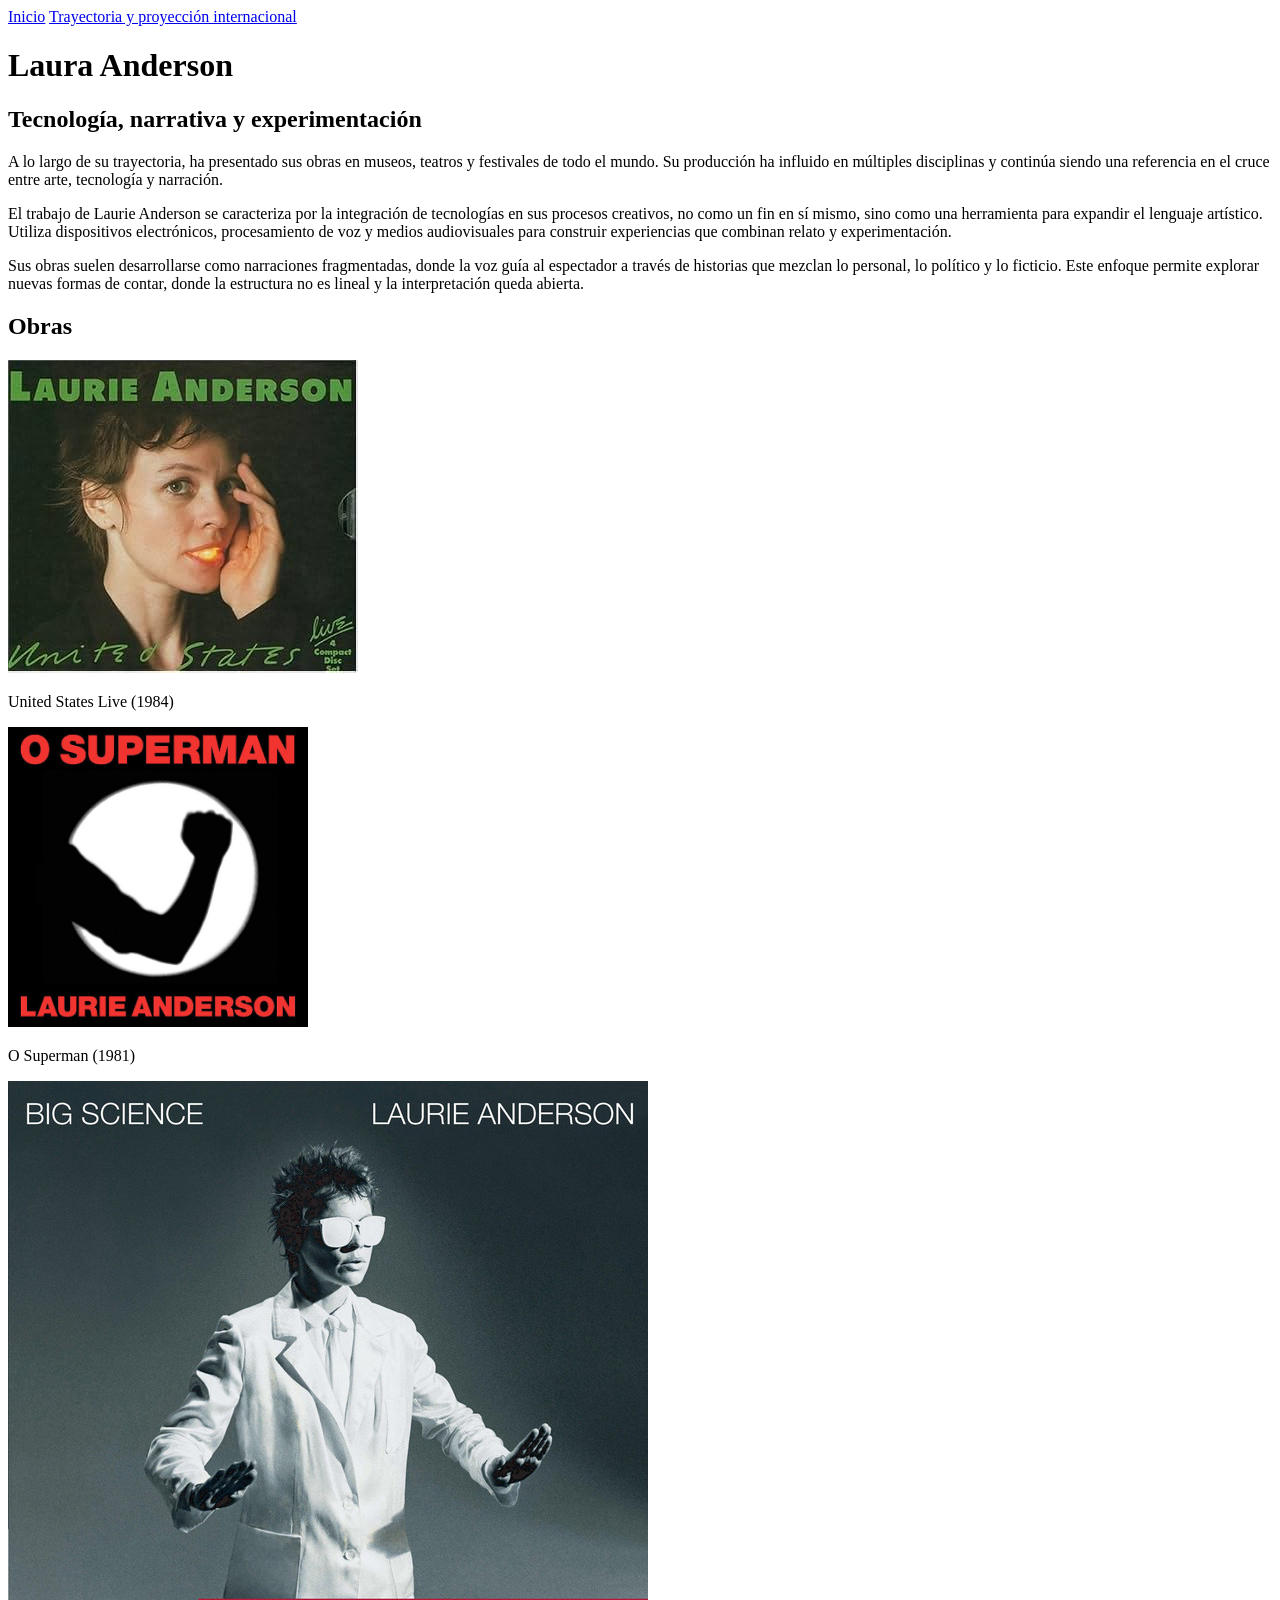
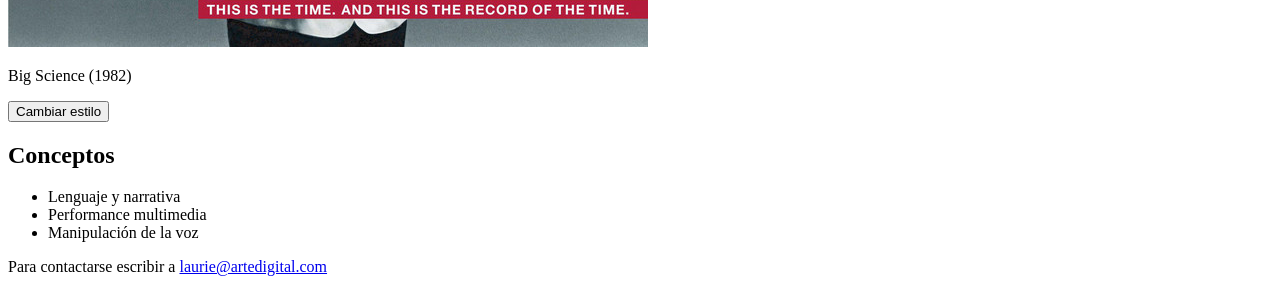
==== paginas/segunda-pagina.html @ a9fbed80 "Js 3 A 1, VAMOS ARGENTINAAAAAAAAAAAAAAAAAAAAAAAAA" ====
<!DOCTYPE html>
<html>
    <head>
        <meta charset="UTF-8">
        <title>Laura Anderson</title>
        <link rel="stylesheet" href="..\Estilos\diseño.css">
    </head>
    <body>
        <header>
            <a href="..\paginas\index.html">Inicio</a>
            <a href="..\paginas\tercera-pagina.html">Trayectoria y proyección internacional</a>

        </header>
        <h1>Laura Anderson</h1>
        <h2>Tecnología, narrativa y experimentación</h2>
            <p>A lo largo de su trayectoria, ha presentado sus obras en museos, teatros y festivales de todo el mundo. Su producción ha influido en múltiples disciplinas y continúa siendo una referencia en el cruce entre arte, tecnología y narración.</p>
            <section>
                <article>
                    <p> El trabajo de Laurie Anderson se caracteriza por la integración de tecnologías en sus procesos creativos, no como un fin en sí mismo, sino como una herramienta para expandir el lenguaje artístico. Utiliza dispositivos electrónicos, procesamiento de voz y medios audiovisuales para construir experiencias que combinan relato y experimentación.</p>
                </article>
                <article>
                    <p>Sus obras suelen desarrollarse como narraciones fragmentadas, donde la voz guía al espectador a través de historias que mezclan lo personal, lo político y lo ficticio. Este enfoque permite explorar nuevas formas de contar, donde la estructura no es lineal y la interpretación queda abierta.</p>
                </article>
            </section>
        <h2>Obras</h2>
        <div id ="galeria"></div>
        <button onclick="cambiarEstilo()">Cambiar estilo</button>

        <h2>Conceptos</h2>
        <ul>
            <li>Lenguaje y narrativa</li>
            <li>Performance multimedia</li>
            <li>Manipulación de la voz</li>
        </ul>

        <footer>
            <p>Para contactarse escribir a <a href="mailto:laurie@artedigital.com">laurie@artedigital.com</a></p>
        </footer>

    <script src="..\JavaScript\galeria.js"></script>
    </body>
</html>
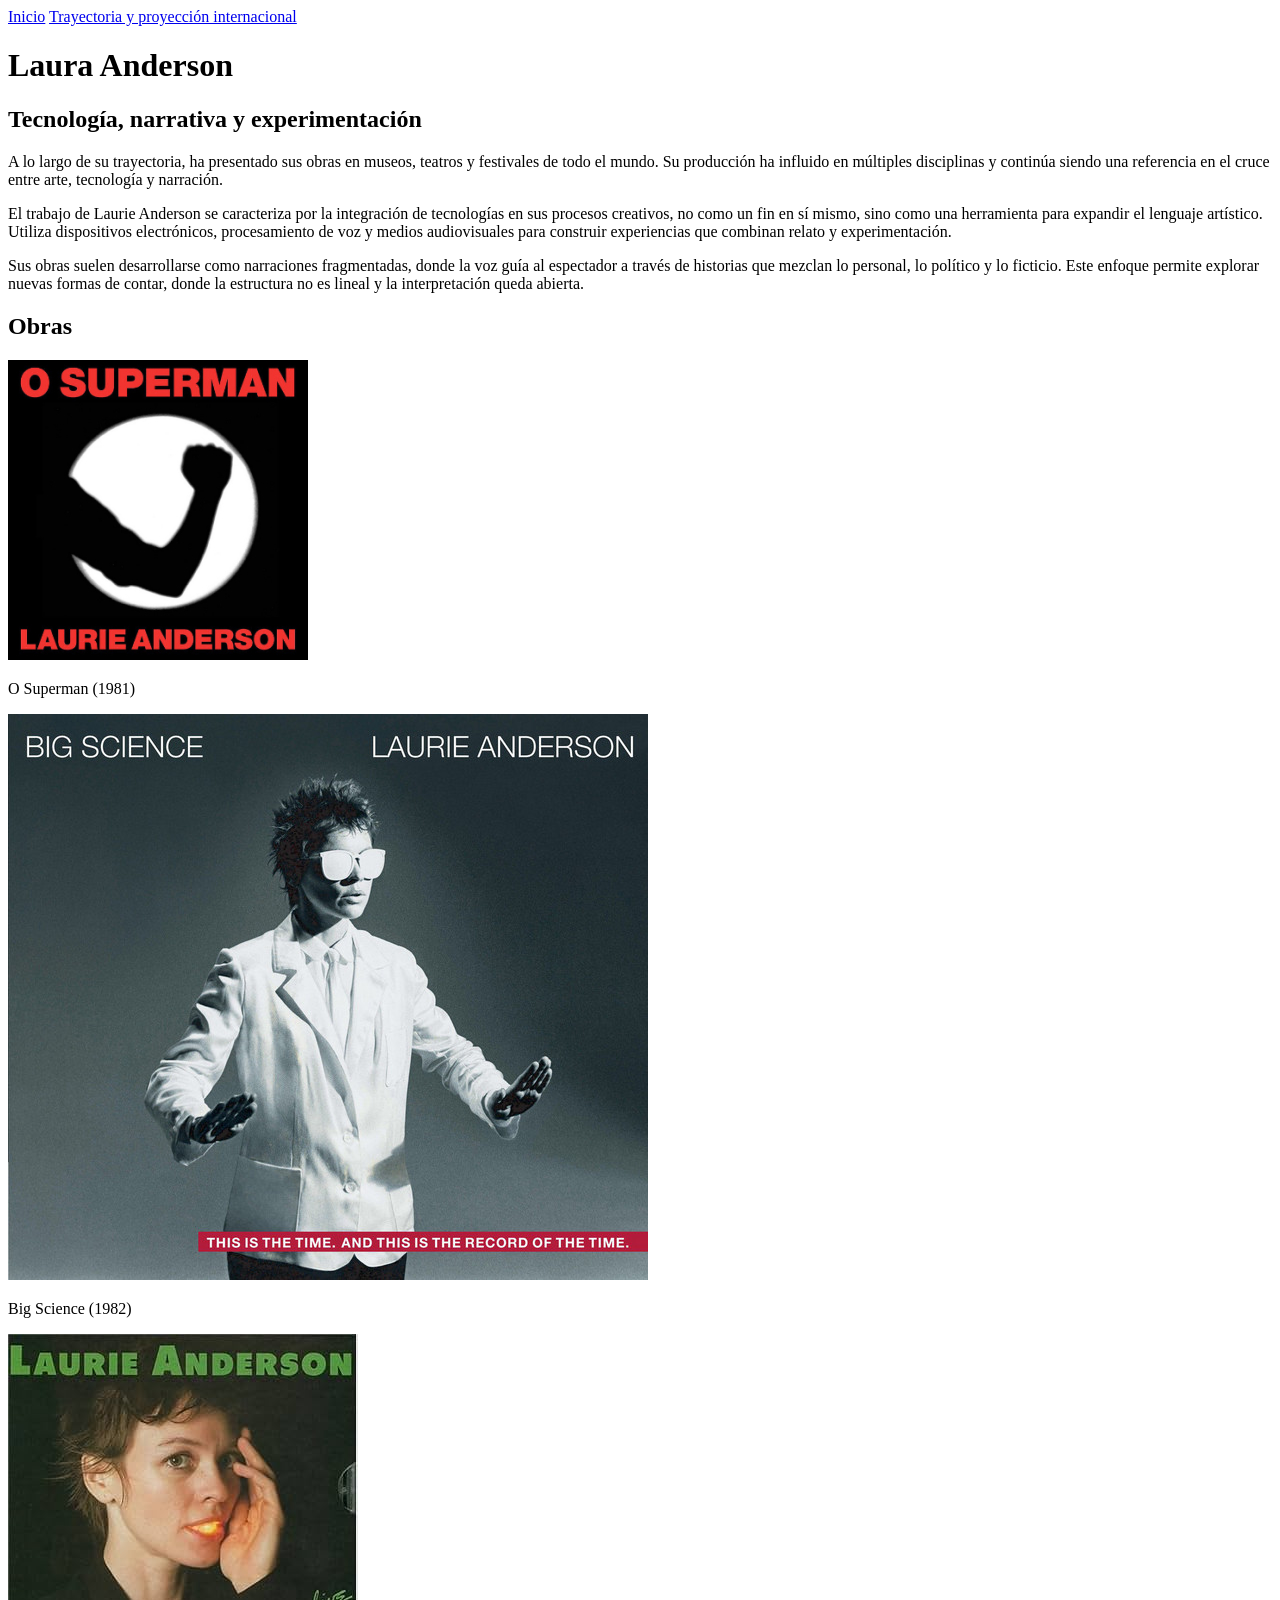
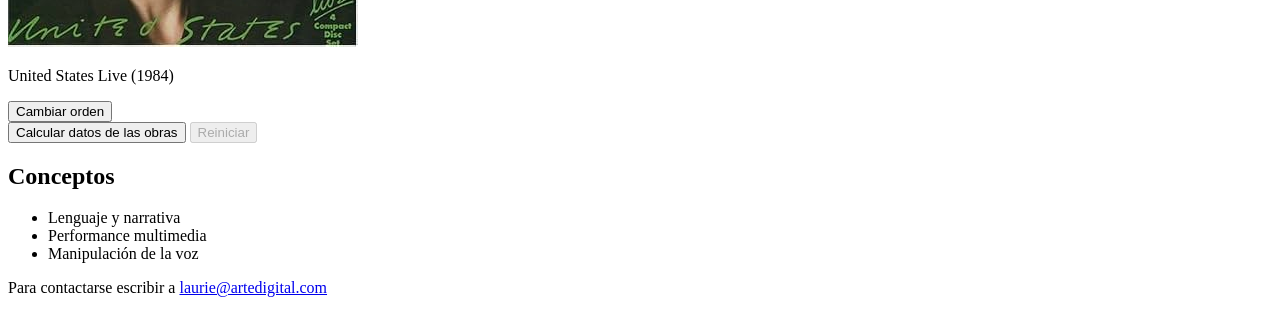
==== commit 7c7e6b11: "Calculo Obras" ====
--- a/paginas/segunda-pagina.html
+++ b/paginas/segunda-pagina.html
@@ -23,8 +23,14 @@
                 </article>
             </section>
         <h2>Obras</h2>
-        <div id ="galeria"></div>
-        <button onclick="cambiarEstilo()">Cambiar estilo</button>
+        <div id="galeria"></div>
+        <button onclick="cambiarEstilo()">Cambiar orden</button>
+
+        <br>
+
+        <div id="resultados"></div>
+        <button onclick="calcularRepositorio()">Calcular datos de las obras</button>
+        <button id="btnReiniciar" onclick="reiniciar()" disabled>Reiniciar</button>
 
         <h2>Conceptos</h2>
         <ul>
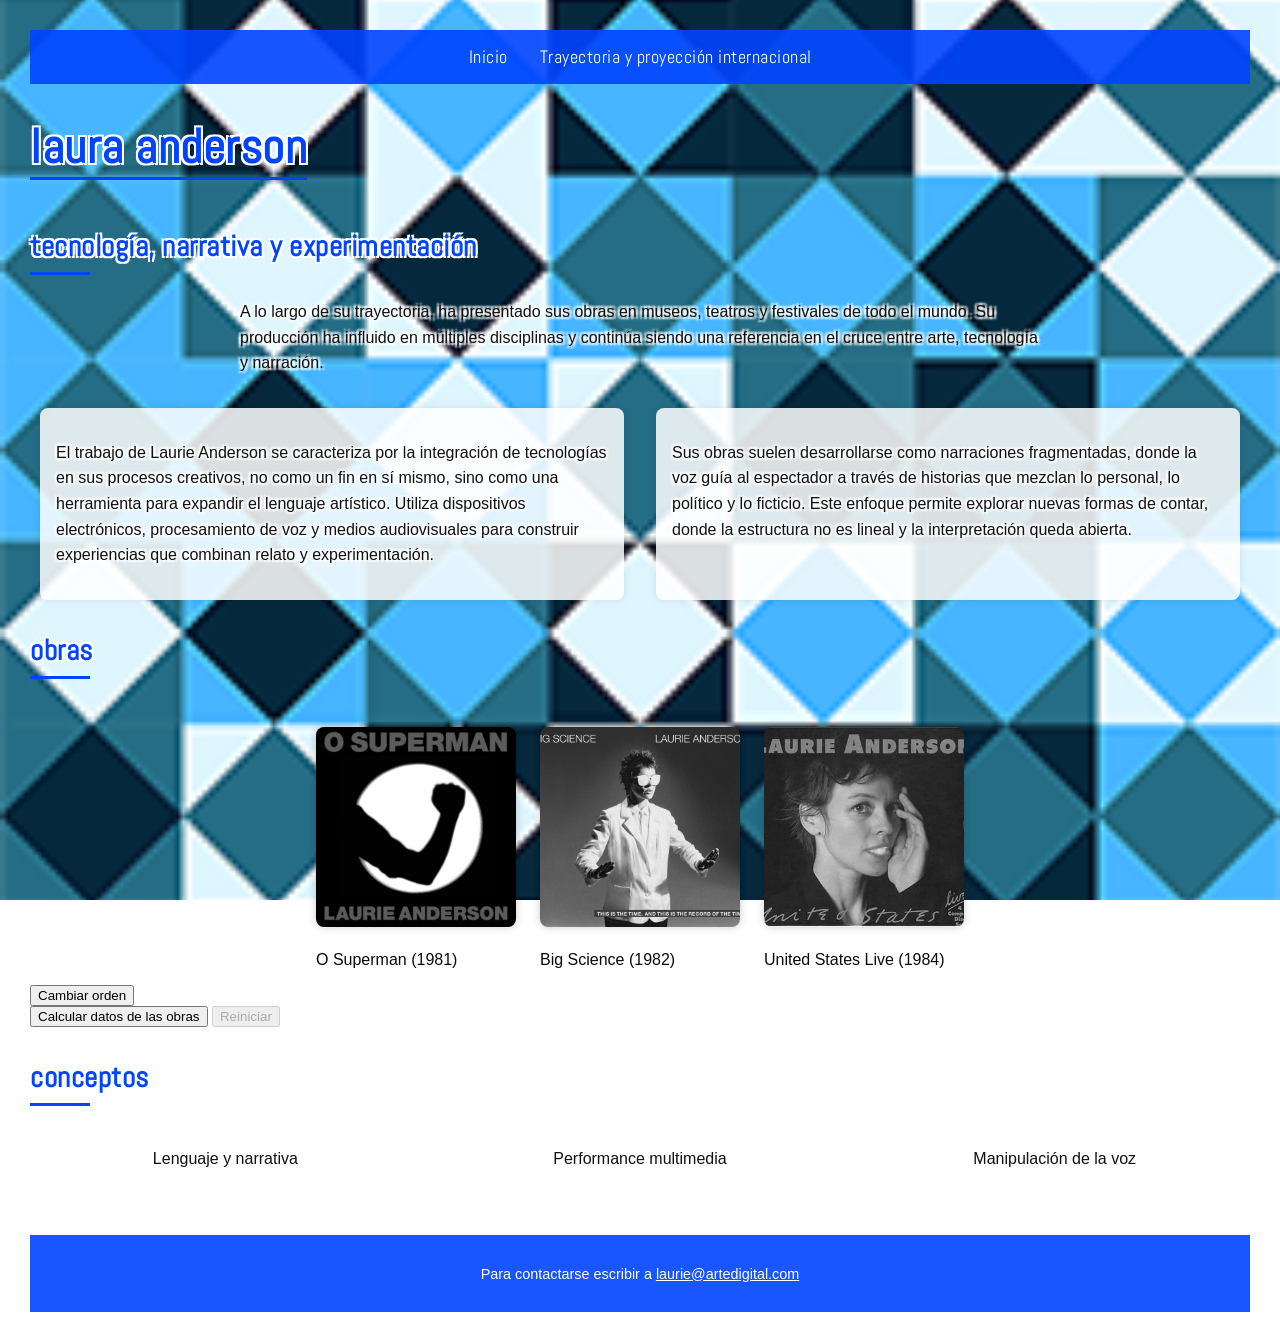
==== commit 06e7193d: "CSS imagenes y parrafos" ====
--- a/paginas/segunda-pagina.html
+++ b/paginas/segunda-pagina.html
@@ -13,13 +13,13 @@
         </header>
         <h1>Laura Anderson</h1>
         <h2>Tecnología, narrativa y experimentación</h2>
-            <p>A lo largo de su trayectoria, ha presentado sus obras en museos, teatros y festivales de todo el mundo. Su producción ha influido en múltiples disciplinas y continúa siendo una referencia en el cruce entre arte, tecnología y narración.</p>
+            <p class="parrafo">A lo largo de su trayectoria, ha presentado sus obras en museos, teatros y festivales de todo el mundo. Su producción ha influido en múltiples disciplinas y continúa siendo una referencia en el cruce entre arte, tecnología y narración.</p>
             <section>
                 <article>
-                    <p> El trabajo de Laurie Anderson se caracteriza por la integración de tecnologías en sus procesos creativos, no como un fin en sí mismo, sino como una herramienta para expandir el lenguaje artístico. Utiliza dispositivos electrónicos, procesamiento de voz y medios audiovisuales para construir experiencias que combinan relato y experimentación.</p>
+                    <p class="parrafo"> El trabajo de Laurie Anderson se caracteriza por la integración de tecnologías en sus procesos creativos, no como un fin en sí mismo, sino como una herramienta para expandir el lenguaje artístico. Utiliza dispositivos electrónicos, procesamiento de voz y medios audiovisuales para construir experiencias que combinan relato y experimentación.</p>
                 </article>
                 <article>
-                    <p>Sus obras suelen desarrollarse como narraciones fragmentadas, donde la voz guía al espectador a través de historias que mezclan lo personal, lo político y lo ficticio. Este enfoque permite explorar nuevas formas de contar, donde la estructura no es lineal y la interpretación queda abierta.</p>
+                    <p class="parrafo">Sus obras suelen desarrollarse como narraciones fragmentadas, donde la voz guía al espectador a través de historias que mezclan lo personal, lo político y lo ficticio. Este enfoque permite explorar nuevas formas de contar, donde la estructura no es lineal y la interpretación queda abierta.</p>
                 </article>
             </section>
         <h2>Obras</h2>
@@ -32,11 +32,11 @@
         <button onclick="calcularRepositorio()">Calcular datos de las obras</button>
         <button id="btnReiniciar" onclick="reiniciar()" disabled>Reiniciar</button>
 
-        <h2>Conceptos</h2>
+        <h2 class="texto">Conceptos</h2>
         <ul>
-            <li>Lenguaje y narrativa</li>
-            <li>Performance multimedia</li>
-            <li>Manipulación de la voz</li>
+            <li class="parrafo">Lenguaje y narrativa</li>
+            <li class="parrafo">Performance multimedia</li>
+            <li class="parrafo">Manipulación de la voz</li>
         </ul>
 
         <footer>
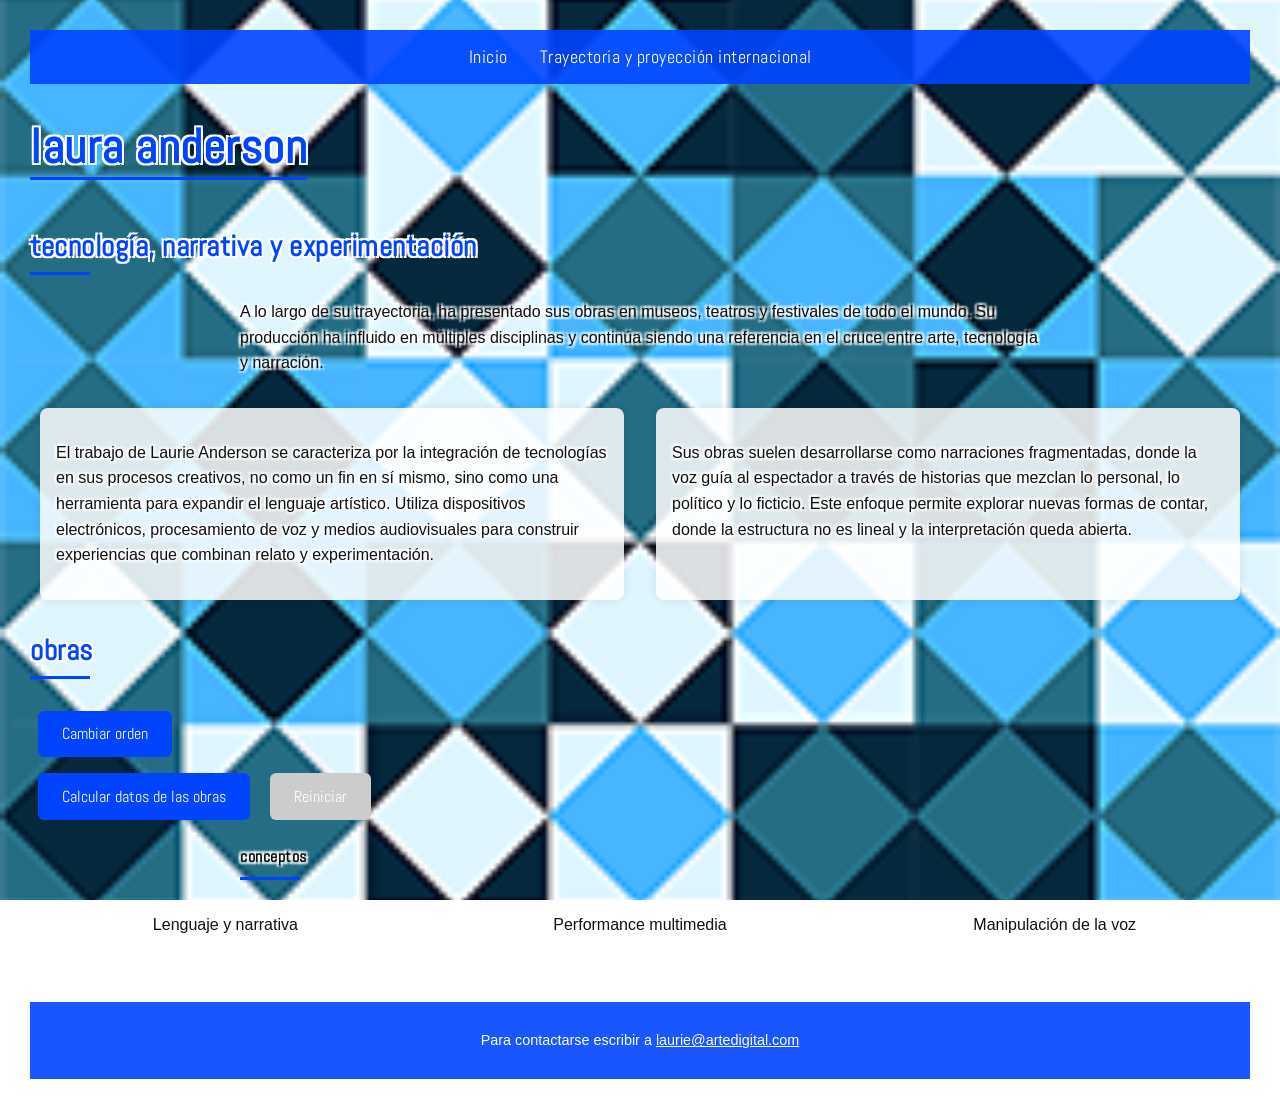
==== commit dcdaa58b: "tercera pagina dato random" ====
--- a/paginas/segunda-pagina.html
+++ b/paginas/segunda-pagina.html
@@ -3,7 +3,7 @@
     <head>
         <meta charset="UTF-8">
         <title>Laura Anderson</title>
-        <link rel="stylesheet" href="..\Estilos\diseño.css">
+        <link rel="stylesheet" href="../Estilos/diseño.css">
     </head>
     <body>
         <header>
@@ -32,7 +32,7 @@
         <button onclick="calcularRepositorio()">Calcular datos de las obras</button>
         <button id="btnReiniciar" onclick="reiniciar()" disabled>Reiniciar</button>
 
-        <h2 class="texto">Conceptos</h2>
+        <h2 class="parrafo">Conceptos</h2>
         <ul>
             <li class="parrafo">Lenguaje y narrativa</li>
             <li class="parrafo">Performance multimedia</li>
--- a/Estilos/diseño.css
+++ b/Estilos/diseño.css
@@ -0,0 +1,250 @@
+
+@import url('https://fonts.googleapis.com/css2?family=Abel&display=swap');
+
+/* --- ESTILO GENERAL --- */
+body {
+  margin: 20px;
+  padding: 10px;
+  font-family: Arial, sans-serif;
+  color: #0a0a0a;
+  background-image: url(../imagenes/fondo.png);
+  background-size: cover;
+  background-attachment: fixed;  
+  background-position: center;  
+}
+
+header {
+  display: flex;
+  justify-content: center;
+  gap: 2rem;
+  background-color: rgba(0, 68, 255, 0.9);
+  padding: 1rem;
+}
+
+header a {
+  color: white;
+  text-decoration: none;
+  font-family: 'Abel', sans-serif;
+  font-size: 1.1rem;
+  letter-spacing: 0.5px;
+}
+
+header a:hover {
+  text-decoration: underline;
+}
+
+/* --- TÍTULOS --- */
+h1, h2 {
+  font-family: 'Abel', sans-serif;
+  color: #0044ff;
+  text-transform: lowercase;
+  letter-spacing: 0.5px;
+}
+
+h1 {
+  font-size: 3rem;
+  border-bottom: 3px solid #0044ff;
+  display: inline-block;
+  margin-bottom: 1rem;
+   text-shadow:
+    -2px -2px 0 #fff,
+     2px -2px 0 #fff,
+    -2px  2px 0 #fff,
+     2px  2px 0 #fff;
+}
+
+h2 {
+  font-size: 1.8rem;
+  margin-top: 2rem;
+  position: relative;
+   text-shadow:
+    -2px -2px 0 #fff,
+     2px -2px 0 #fff,
+    -2px  2px 0 #fff,
+     2px  2px 0 #fff;
+}
+
+h2::after {
+  content: "";
+  display: block;
+  width: 60px;
+  height: 3px;
+  background-color: #0044ff;
+  margin-top: 0.5rem;
+   text-shadow:
+    -2px -2px 0 #fff,
+     2px -2px 0 #fff,
+    -2px  2px 0 #fff,
+     2px  2px 0 #fff;
+}
+
+/* --- IMÁGENES --- */
+img {
+  display: block;
+  margin: 1.5rem auto;
+  border-radius: 8px;
+  filter: grayscale(100%);
+  transition: filter 0.3s ease;
+}
+
+img:hover {
+  filter: grayscale(0%);
+}
+
+
+/* --- PIE DE PÁGINA --- */
+footer {
+  text-align: center;
+  margin-top: 3rem;
+  padding: 1rem;
+  background-color: rgba(0, 68, 255, 0.9);
+  color: white;
+  font-size: 0.9rem;
+}
+
+footer a {
+  color: white;
+  text-decoration: underline;
+}
+
+/* --- PÁRRAFOS --- */
+.parrafo {
+  font-size: 1rem;
+  line-height: 1.6;
+  max-width: 800px;
+  margin: 1rem auto;
+  color: #111;
+  text-shadow:
+    -2px -2px 2px #fff,
+     2px -2px 2px #fff,
+    -2px  2px 2px #fff,
+     2px  2px 2px #fff;
+}
+
+/** --- ARTICULOS--- */
+section {
+  display: flex;
+  gap: 2rem;              /* espacio entre columnas */
+  max-width: 1200px;
+  margin: 2rem auto;
+}
+
+section article {
+  flex: 1;                /* cada artículo ocupa la mitad */
+  background-color: rgba(255, 255, 255, 0.85); /* opcional: fondo blanco translúcido */
+  padding: 1rem;
+  border-radius: 8px;
+  box-shadow: 0 0 10px rgba(0,0,0,0.1);
+}
+
+/* --- LISTAS --- */
+ul {
+  display: flex;
+  flex-wrap: wrap;      /* permite que se acomoden en varias filas */
+  gap: 1.5rem;          /* espacio entre columnas */
+  list-style: none;     /* quita los puntos de la lista */
+  padding: 0;
+  justify-content: center;
+}
+
+ul li {
+  flex: 1 1 200px;      /* cada ítem ocupa mínimo 200px */
+  text-align: center;
+}
+
+ul li img {
+  width: 200px;         /* todas las imágenes mismo ancho */
+  height: 200px;        /* todas misma altura */
+  object-fit: cover;    /* recorta sin deformar */
+  border-radius: 8px;
+  display: block;
+  margin: 0 auto 0.5rem auto;
+}
+
+#galeria {
+  display: flex;
+  flex-wrap: wrap;      /* permite varias filas */
+  gap: 1.5rem;          /* espacio entre imágenes */
+  justify-content: center;
+}
+
+#galeria img {
+  width: 200px;         /* todas las imágenes mismo ancho */
+  height: 200px;        /* todas misma altura */
+  object-fit: cover;    /* recorta sin deformar */
+  border-radius: 8px;
+  box-shadow: 0 0 8px rgba(0,0,0,0.2);
+}
+
+@import url('https://fonts.googleapis.com/css2?family=Montserrat:wght@600&display=swap');
+
+.titulo-obra {
+  font-family: 'Montserrat', sans-serif;
+  font-size: 1.2rem;
+  color: #0044ff;
+  text-align: center;
+  margin-top: 0.5rem;
+  text-shadow:
+    -2px -2px 2px #fff,
+     2px -2px 2px #fff,
+    -2px  2px 2px #fff,
+     2px  2px 2px #fff;
+}
+
+/* --- BOTONES --- */
+button {
+  background-color: #0044ff;   
+  color: white;
+  border: none;
+  padding: 0.8rem 1.5rem;
+  margin: 0.5rem;
+  border-radius: 6px;
+  font-family: 'Abel', sans-serif;
+  font-size: 1rem;
+  cursor: pointer;
+  transition: background-color 0.3s ease, transform 0.2s ease;
+}
+
+button:hover {
+  background-color: #002bb8;   
+  transform: scale(1.05);      
+}
+
+button:disabled {
+  background-color: #ccc;      
+  cursor: not-allowed;
+}
+
+/*---DATOS---*/
+
+#dato {
+  display: flex;
+  align-items: center;
+  justify-content: center;
+  text-align: center;
+
+  font-family: 'Montserrat', sans-serif;
+  font-size: 1.5rem;
+  color: #111;
+
+  width: 80%;
+  min-height: 150px;
+  margin: 2rem auto;
+  padding: 2rem;
+
+  background: rgba(255, 255, 255, 0.7);
+  backdrop-filter: blur(6px);
+  border-radius: 12px;
+  box-shadow: 0 0 12px rgba(0,0,0,0.2);
+
+  cursor: pointer;
+  transition: transform 0.3s ease;
+}
+
+#dato:hover {
+  transform: scale(1.05);
+}
+
+
+
+
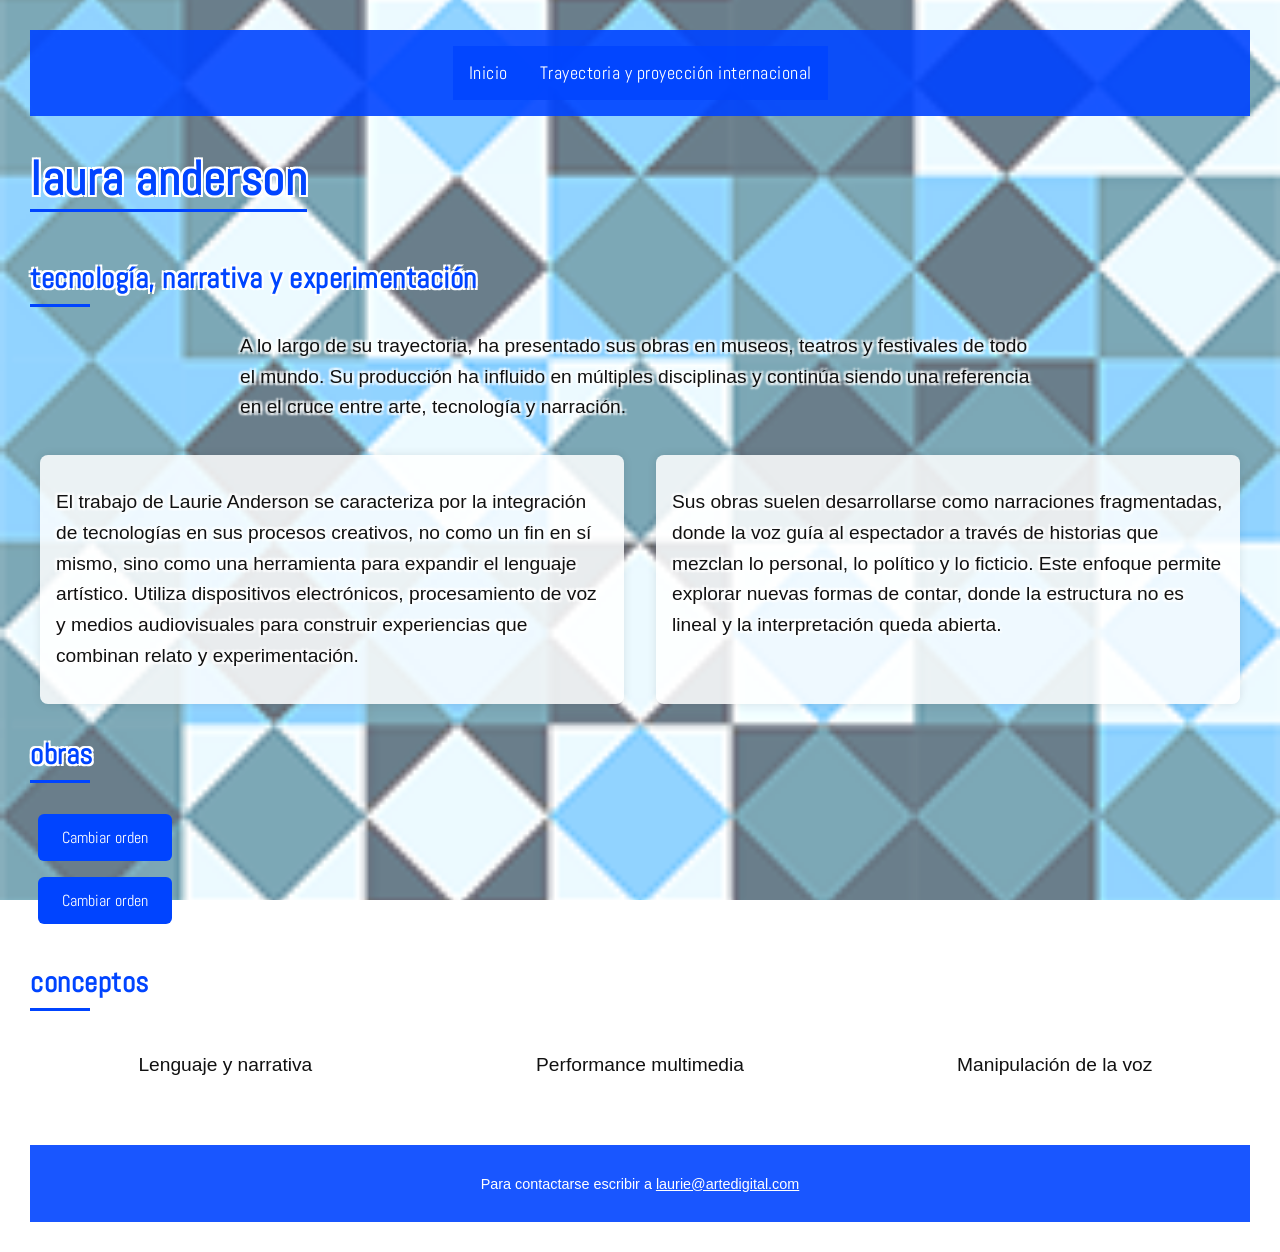
==== commit 0718f432: "casi final se me rompió todo :(" ====
--- a/paginas/segunda-pagina.html
+++ b/paginas/segunda-pagina.html
@@ -7,8 +7,11 @@
     </head>
     <body>
         <header>
-            <a href="..\paginas\index.html">Inicio</a>
-            <a href="..\paginas\tercera-pagina.html">Trayectoria y proyección internacional</a>
+            <header>
+                <a href="../paginas/index.html">Inicio</a>
+                <a href="../paginas/tercera-pagina.html">Trayectoria y proyección internacional</a>
+</header>
+
 
         </header>
         <h1>Laura Anderson</h1>
@@ -28,11 +31,12 @@
 
         <br>
 
-        <div id="resultados"></div>
-        <button onclick="calcularRepositorio()">Calcular datos de las obras</button>
-        <button id="btnReiniciar" onclick="reiniciar()" disabled>Reiniciar</button>
+      <div id="galeria"></div>
+    <div id="resultados"></div>
+        <button onclick="cambiarEstilo()">Cambiar orden</button>
 
-        <h2 class="parrafo">Conceptos</h2>
+
+        <h2>Conceptos</h2>
         <ul>
             <li class="parrafo">Lenguaje y narrativa</li>
             <li class="parrafo">Performance multimedia</li>
@@ -43,6 +47,6 @@
             <p>Para contactarse escribir a <a href="mailto:laurie@artedigital.com">laurie@artedigital.com</a></p>
         </footer>
 
-    <script src="..\JavaScript\galeria.js"></script>
+    <script src="../JavaScript/galeria.js"></script>
     </body>
 </html>
--- a/Estilos/diseño.css
+++ b/Estilos/diseño.css
@@ -13,6 +13,7 @@
   background-position: center;  
 }
 
+
 header {
   display: flex;
   justify-content: center;
@@ -109,7 +110,7 @@
 
 /* --- PÁRRAFOS --- */
 .parrafo {
-  font-size: 1rem;
+  font-size: 1.2rem;
   line-height: 1.6;
   max-width: 800px;
   margin: 1rem auto;
@@ -245,6 +246,36 @@
   transform: scale(1.05);
 }
 
-
-
-
+/* --- EPIGRAFE --- */
+.imagen-principal {
+  display: block;
+  margin: 1.5rem auto;   /* centra la imagen */
+  width: 500px;          /* agranda el ancho */
+  max-width: 90%;        /* se adapta en pantallas chicas */
+  border-radius: 8px;
+  box-shadow: 0 0 12px rgba(0,0,0,0.2);
+}
+
+.epigrafe {
+  font-family: 'Abel', sans-serif;
+  font-size: 1rem;       /* un poquito más grande */
+  color: #555;
+  text-align: center;    /* centrado debajo de la imagen */
+  font-style: italic;
+  margin-top: 0.5rem;
+  background-color: rgba(255,255,255,0.7);
+  padding: 0.5rem 1rem;
+  border-radius: 6px;
+  display: block;        /* ocupa toda la línea */
+  max-width: 500px;      /* mismo ancho que la imagen */
+  margin-left: auto;
+  margin-right: auto;    /* centra el rectángulo */
+}
+
+body::before {
+  content: "";
+  position: fixed;
+  top: 0; left: 0; right: 0; bottom: 0;
+  background-color: rgba(255,255,255,0.4); /* capa clara encima del fondo */
+  z-index: -1; /* queda detrás del contenido */
+}
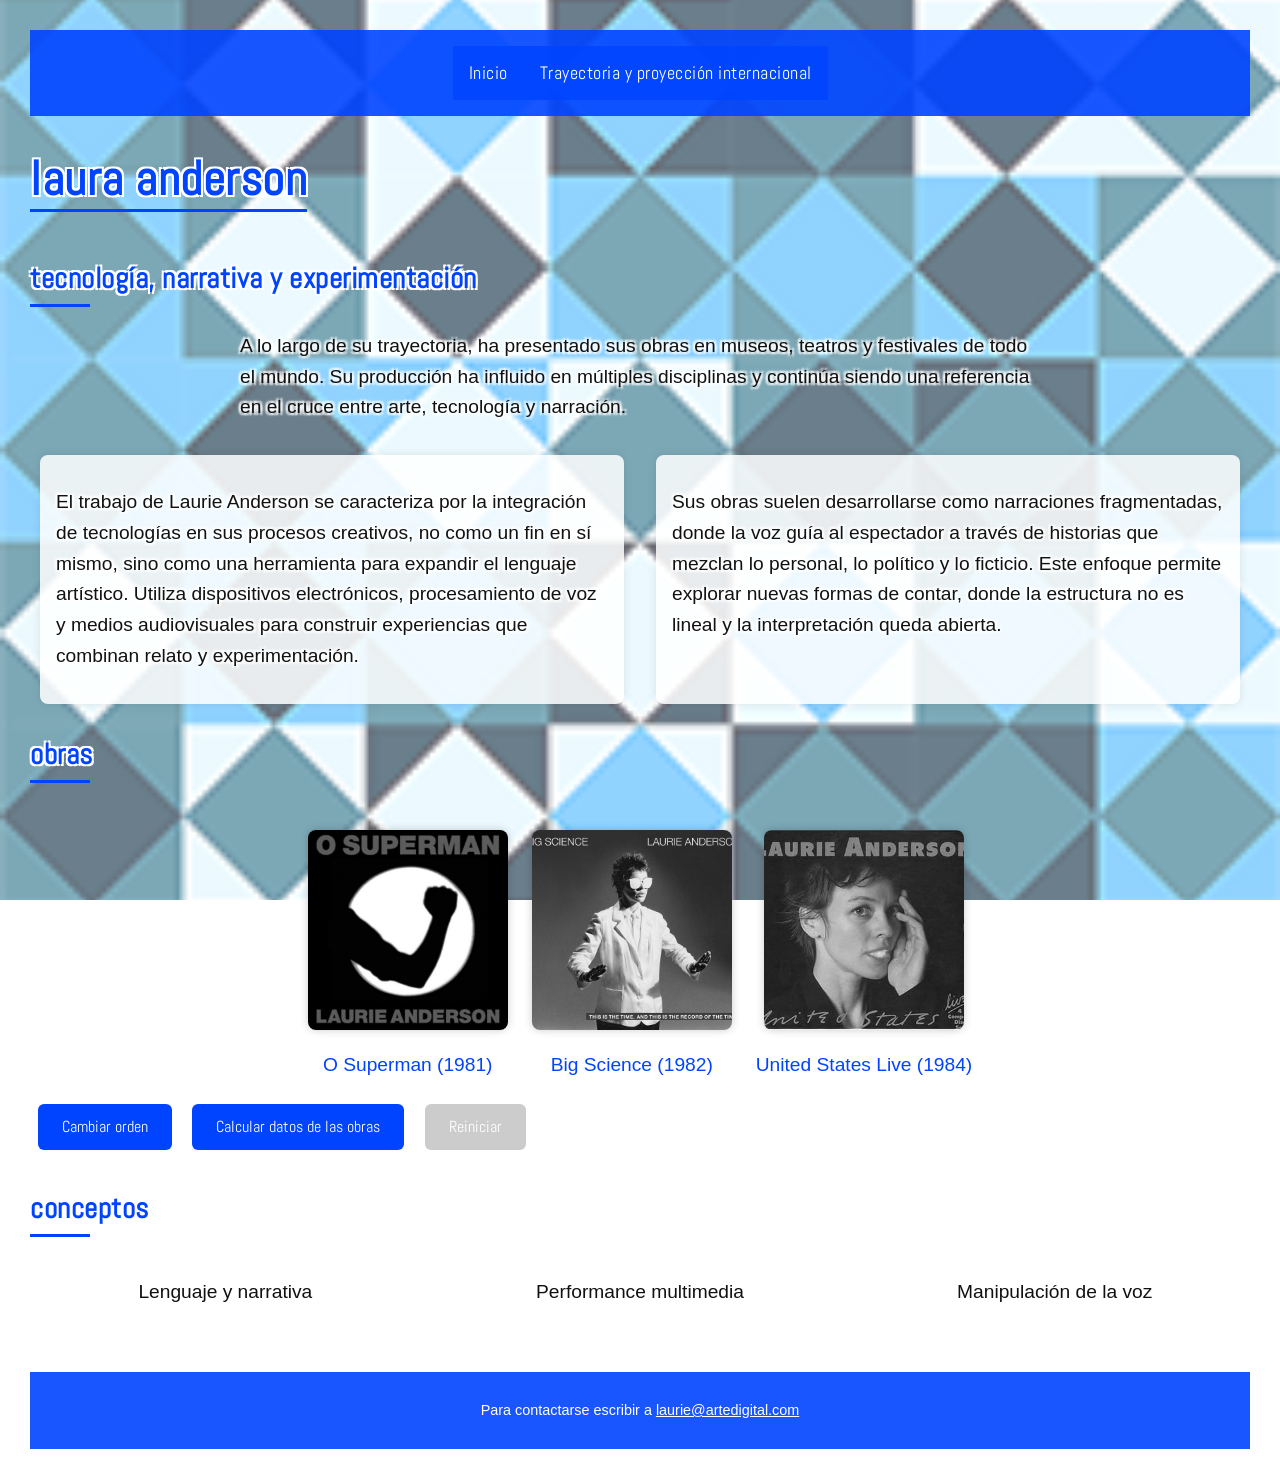
==== commit b4171051: "Termine no se que toque pero ya no tenia botones en ninguna página, ya lo arregle" ====
--- a/paginas/segunda-pagina.html
+++ b/paginas/segunda-pagina.html
@@ -26,14 +26,15 @@
                 </article>
             </section>
         <h2>Obras</h2>
-        <div id="galeria"></div>
-        <button onclick="cambiarEstilo()">Cambiar orden</button>
+            <div id="galeria"></div>
 
-        <br>
+<!-- Botones de interacción -->
+            <button onclick="cambiarEstilo()">Cambiar orden</button>
+            <button onclick="calcularRepositorio()">Calcular datos de las obras</button>
+            <button id="btnReiniciar" onclick="reiniciar()" disabled>Reiniciar</button>
 
-      <div id="galeria"></div>
-    <div id="resultados"></div>
-        <button onclick="cambiarEstilo()">Cambiar orden</button>
+            <div id="resultados"></div>
+
 
 
         <h2>Conceptos</h2>
--- a/Estilos/diseño.css
+++ b/Estilos/diseño.css
@@ -1,7 +1,7 @@
 
 @import url('https://fonts.googleapis.com/css2?family=Abel&display=swap');
 
-/* --- ESTILO GENERAL --- */
+/* --- ESTILO GENERAL DE TODAS LAS PAGINAS --- */
 body {
   margin: 20px;
   padding: 10px;
@@ -125,14 +125,14 @@
 /** --- ARTICULOS--- */
 section {
   display: flex;
-  gap: 2rem;              /* espacio entre columnas */
+  gap: 2rem;            
   max-width: 1200px;
   margin: 2rem auto;
 }
 
 section article {
-  flex: 1;                /* cada artículo ocupa la mitad */
-  background-color: rgba(255, 255, 255, 0.85); /* opcional: fondo blanco translúcido */
+  flex: 1;               
+  background-color: rgba(255, 255, 255, 0.85); 
   padding: 1rem;
   border-radius: 8px;
   box-shadow: 0 0 10px rgba(0,0,0,0.1);
@@ -141,22 +141,22 @@
 /* --- LISTAS --- */
 ul {
   display: flex;
-  flex-wrap: wrap;      /* permite que se acomoden en varias filas */
-  gap: 1.5rem;          /* espacio entre columnas */
-  list-style: none;     /* quita los puntos de la lista */
+  flex-wrap: wrap;  
+  gap: 1.5rem;        
+  list-style: none;    
   padding: 0;
   justify-content: center;
 }
 
 ul li {
-  flex: 1 1 200px;      /* cada ítem ocupa mínimo 200px */
+  flex: 1 1 200px;   
   text-align: center;
 }
 
 ul li img {
-  width: 200px;         /* todas las imágenes mismo ancho */
-  height: 200px;        /* todas misma altura */
-  object-fit: cover;    /* recorta sin deformar */
+  width: 200px;      
+  height: 200px;       
+  object-fit: cover;   
   border-radius: 8px;
   display: block;
   margin: 0 auto 0.5rem auto;
@@ -164,15 +164,15 @@
 
 #galeria {
   display: flex;
-  flex-wrap: wrap;      /* permite varias filas */
-  gap: 1.5rem;          /* espacio entre imágenes */
+  flex-wrap: wrap;     
+  gap: 1.5rem;        
   justify-content: center;
 }
 
 #galeria img {
-  width: 200px;         /* todas las imágenes mismo ancho */
-  height: 200px;        /* todas misma altura */
-  object-fit: cover;    /* recorta sin deformar */
+  width: 200px;        
+  height: 200px;      
+  object-fit: cover;   
   border-radius: 8px;
   box-shadow: 0 0 8px rgba(0,0,0,0.2);
 }
@@ -249,33 +249,33 @@
 /* --- EPIGRAFE --- */
 .imagen-principal {
   display: block;
-  margin: 1.5rem auto;   /* centra la imagen */
-  width: 500px;          /* agranda el ancho */
-  max-width: 90%;        /* se adapta en pantallas chicas */
+  margin: 1.5rem auto;   
+  width: 500px;          
+  max-width: 90%;        
   border-radius: 8px;
   box-shadow: 0 0 12px rgba(0,0,0,0.2);
 }
 
 .epigrafe {
   font-family: 'Abel', sans-serif;
-  font-size: 1rem;       /* un poquito más grande */
+  font-size: 1rem;       
   color: #555;
-  text-align: center;    /* centrado debajo de la imagen */
+  text-align: center;    
   font-style: italic;
   margin-top: 0.5rem;
   background-color: rgba(255,255,255,0.7);
   padding: 0.5rem 1rem;
   border-radius: 6px;
-  display: block;        /* ocupa toda la línea */
-  max-width: 500px;      /* mismo ancho que la imagen */
+  display: block;       
+  max-width: 500px;      
   margin-left: auto;
-  margin-right: auto;    /* centra el rectángulo */
+  margin-right: auto;    
 }
 
 body::before {
   content: "";
   position: fixed;
   top: 0; left: 0; right: 0; bottom: 0;
-  background-color: rgba(255,255,255,0.4); /* capa clara encima del fondo */
-  z-index: -1; /* queda detrás del contenido */
+  background-color: rgba(255,255,255,0.4);
+  z-index: -1; 
 }
